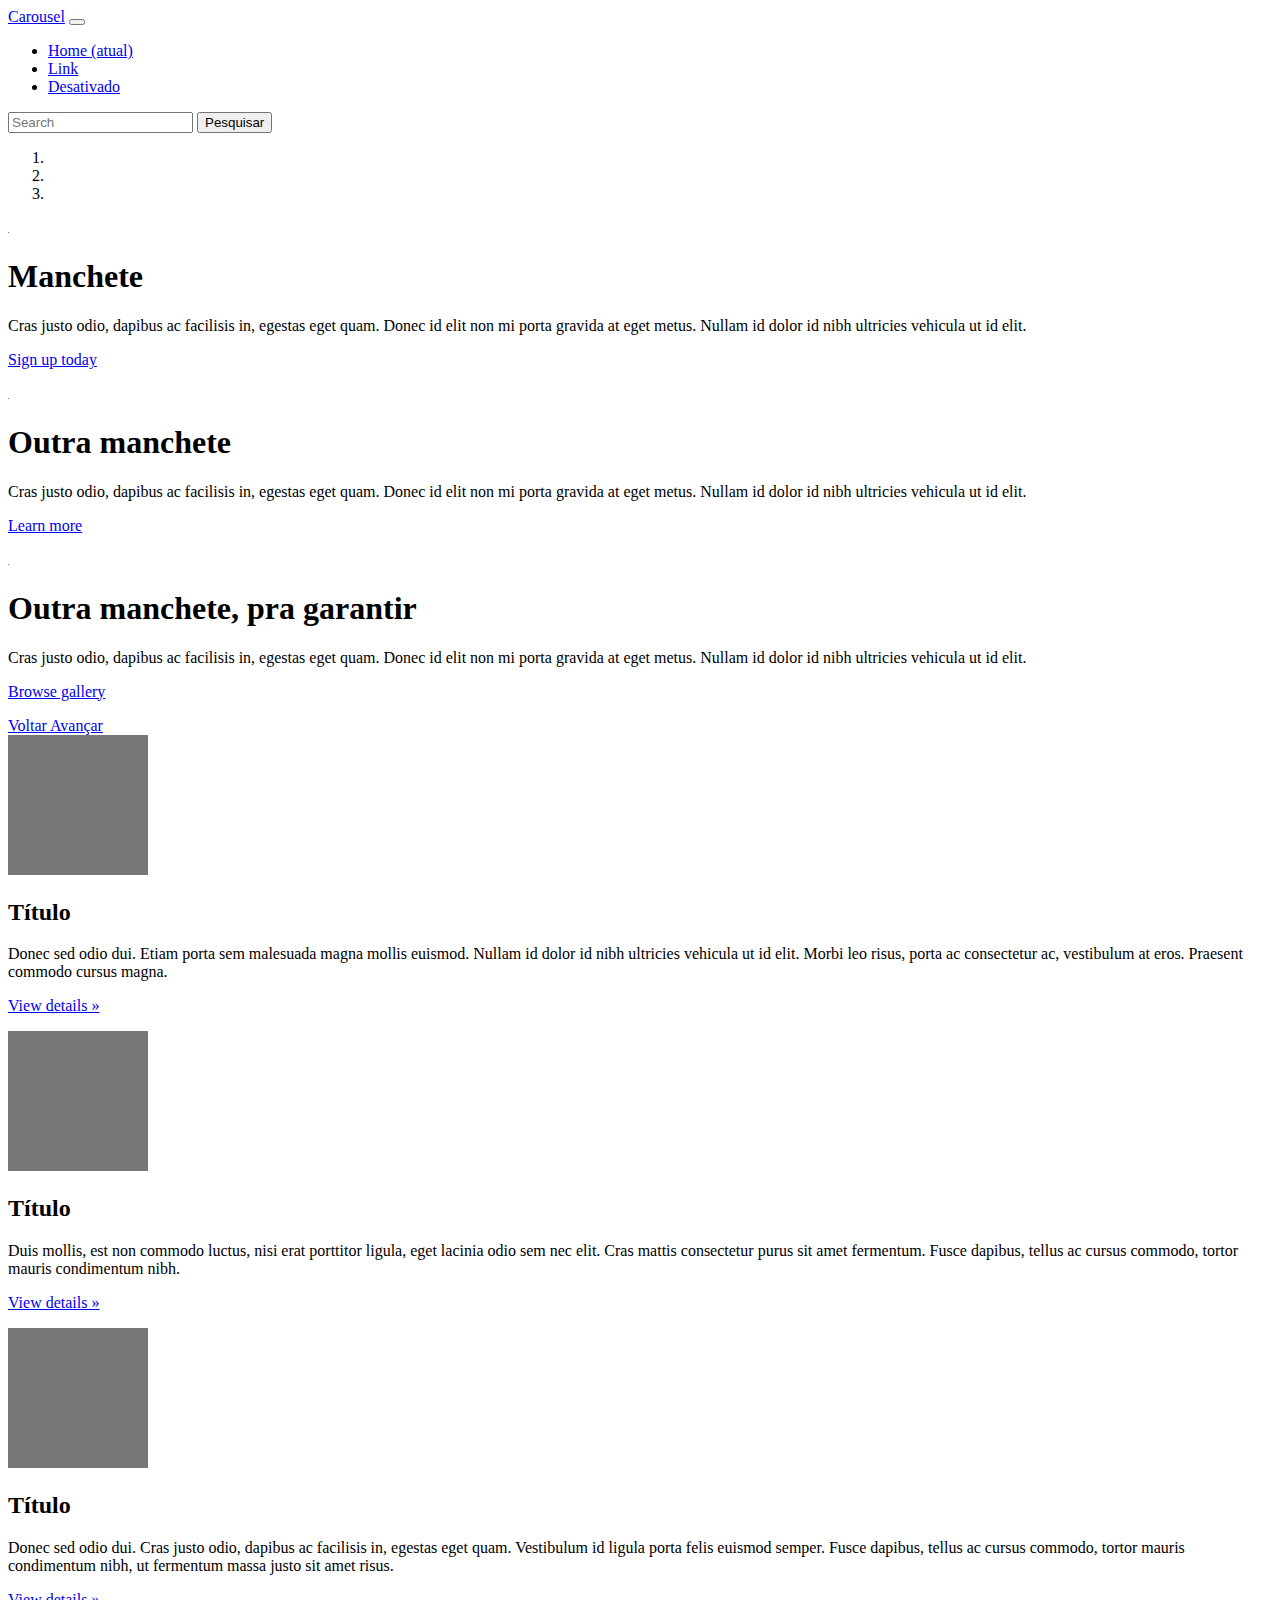
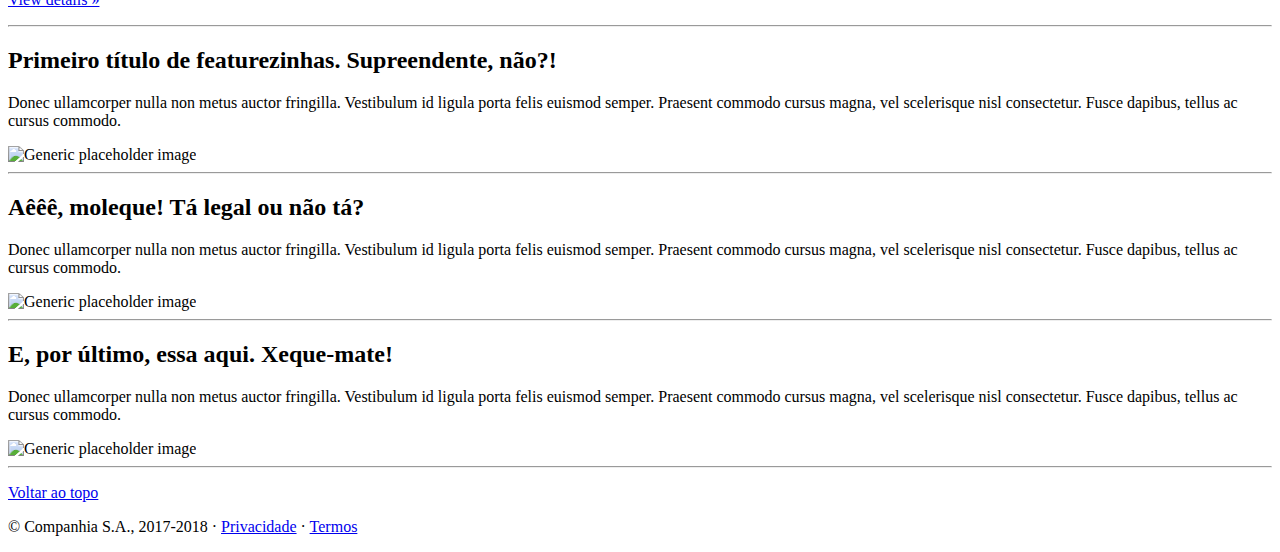
==== PáginaInternet/index.html @ f374580b "Initial commit" ====
<!doctype html>
<html lang="en">
  <head>
    <meta charset="utf-8">
    <meta name="viewport" content="width=device-width, initial-scale=1, shrink-to-fit=no">
    <meta name="description" content="">
    <meta name="author" content="">
    <link rel="icon" href="../../../../favicon.ico">

    <title>Vafeteria</title>

    <!-- Principal CSS do Bootstrap -->
    <link rel="stylesheet" href="https://stackpath.bootstrapcdn.com/bootstrap/4.1.3/css/bootstrap.min.css" integrity="sha384-MCw98/SFnGE8fJT3GXwEOngsV7Zt27NXFoaoApmYm81iuXoPkFOJwJ8ERdknLPMO" crossorigin="anonymous">

    <!-- Estilos customizados para esse template -->
    <link href="carousel.css" rel="stylesheet">
  </head>
  <body>

    <header>
      <nav class="navbar navbar-expand-md navbar-dark fixed-top bg-dark">
        <a class="navbar-brand" href="#">Carousel</a>
        <button class="navbar-toggler" type="button" data-toggle="collapse" data-target="#navbarCollapse" aria-controls="navbarCollapse" aria-expanded="false" aria-label="Toggle navigation">
          <span class="navbar-toggler-icon"></span>
        </button>
        <div class="collapse navbar-collapse" id="navbarCollapse">
          <ul class="navbar-nav mr-auto">
            <li class="nav-item active">
              <a class="nav-link" href="#">Home <span class="sr-only">(atual)</span></a>
            </li>
            <li class="nav-item">
              <a class="nav-link" href="#">Link</a>
            </li>
            <li class="nav-item">
              <a class="nav-link disabled" href="#">Desativado</a>
            </li>
          </ul>
          <form class="form-inline mt-2 mt-md-0">
            <input class="form-control mr-sm-2" type="text" placeholder="Search" aria-label="Search">
            <button class="btn btn-outline-success my-2 my-sm-0" type="submit">Pesquisar</button>
          </form>
        </div>
      </nav>
    </header>

    <main role="main">

      <div id="myCarousel" class="carousel slide" data-ride="carousel">
        <ol class="carousel-indicators">
          <li data-target="#myCarousel" data-slide-to="0" class="active"></li>
          <li data-target="#myCarousel" data-slide-to="1"></li>
          <li data-target="#myCarousel" data-slide-to="2"></li>
        </ol>
        <div class="carousel-inner">
          <div class="carousel-item active">
            <img class="first-slide" src="[data-uri]" alt="First slide">
            <div class="container">
              <div class="carousel-caption text-left">
                <h1>Manchete</h1>
                <p>Cras justo odio, dapibus ac facilisis in, egestas eget quam. Donec id elit non mi porta gravida at eget metus. Nullam id dolor id nibh ultricies vehicula ut id elit.</p>
                <p><a class="btn btn-lg btn-primary" href="#" role="button">Sign up today</a></p>
              </div>
            </div>
          </div>
          <div class="carousel-item">
            <img class="second-slide" src="[data-uri]" alt="Second slide">
            <div class="container">
              <div class="carousel-caption">
                <h1>Outra manchete</h1>
                <p>Cras justo odio, dapibus ac facilisis in, egestas eget quam. Donec id elit non mi porta gravida at eget metus. Nullam id dolor id nibh ultricies vehicula ut id elit.</p>
                <p><a class="btn btn-lg btn-primary" href="#" role="button">Learn more</a></p>
              </div>
            </div>
          </div>
          <div class="carousel-item">
            <img class="third-slide" src="[data-uri]" alt="Third slide">
            <div class="container">
              <div class="carousel-caption text-right">
                <h1>Outra manchete, pra garantir</h1>
                <p>Cras justo odio, dapibus ac facilisis in, egestas eget quam. Donec id elit non mi porta gravida at eget metus. Nullam id dolor id nibh ultricies vehicula ut id elit.</p>
                <p><a class="btn btn-lg btn-primary" href="#" role="button">Browse gallery</a></p>
              </div>
            </div>
          </div>
        </div>
        <a class="carousel-control-prev" href="#myCarousel" role="button" data-slide="prev">
          <span class="carousel-control-prev-icon" aria-hidden="true"></span>
          <span class="sr-only">Voltar</span>
        </a>
        <a class="carousel-control-next" href="#myCarousel" role="button" data-slide="next">
          <span class="carousel-control-next-icon" aria-hidden="true"></span>
          <span class="sr-only">Avançar</span>
        </a>
      </div>


      <!-- Mensagens de marketing e outras featurezinhas
      ================================================== -->
      <!-- Envolve o resto da página em outro container, para centralizar todo o conteúdo. -->

      <div class="container marketing">

        <!-- Três colunas de texto, abaixo do carousel -->
        <div class="row">
          <div class="col-lg-4">
            <img class="rounded-circle" src="[data-uri]" alt="Generic placeholder image" width="140" height="140">
            <h2>Título</h2>
            <p>Donec sed odio dui. Etiam porta sem malesuada magna mollis euismod. Nullam id dolor id nibh ultricies vehicula ut id elit. Morbi leo risus, porta ac consectetur ac, vestibulum at eros. Praesent commodo cursus magna.</p>
            <p><a class="btn btn-secondary" href="#" role="button">View details &raquo;</a></p>
          </div><!-- /.col-lg-4 -->
          <div class="col-lg-4">
            <img class="rounded-circle" src="[data-uri]" alt="Generic placeholder image" width="140" height="140">
            <h2>Título</h2>
            <p>Duis mollis, est non commodo luctus, nisi erat porttitor ligula, eget lacinia odio sem nec elit. Cras mattis consectetur purus sit amet fermentum. Fusce dapibus, tellus ac cursus commodo, tortor mauris condimentum nibh.</p>
            <p><a class="btn btn-secondary" href="#" role="button">View details &raquo;</a></p>
          </div><!-- /.col-lg-4 -->
          <div class="col-lg-4">
            <img class="rounded-circle" src="[data-uri]" alt="Generic placeholder image" width="140" height="140">
            <h2>Título</h2>
            <p>Donec sed odio dui. Cras justo odio, dapibus ac facilisis in, egestas eget quam. Vestibulum id ligula porta felis euismod semper. Fusce dapibus, tellus ac cursus commodo, tortor mauris condimentum nibh, ut fermentum massa justo sit amet risus.</p>
            <p><a class="btn btn-secondary" href="#" role="button">View details &raquo;</a></p>
          </div><!-- /.col-lg-4 -->
        </div><!-- /.row -->


        <!-- COMEÇAM AS MENCIONADAS FEATUREZINHAS xD -->

        <hr class="featurette-divider">

        <div class="row featurette">
          <div class="col-md-7">
            <h2 class="featurette-heading">Primeiro título de featurezinhas. <span class="text-muted">Supreendente, não?!</span></h2>
            <p class="lead">Donec ullamcorper nulla non metus auctor fringilla. Vestibulum id ligula porta felis euismod semper. Praesent commodo cursus magna, vel scelerisque nisl consectetur. Fusce dapibus, tellus ac cursus commodo.</p>
          </div>
          <div class="col-md-5">
            <img class="featurette-image img-fluid mx-auto" data-src="holder.js/500x500/auto" alt="Generic placeholder image">
          </div>
        </div>

        <hr class="featurette-divider">

        <div class="row featurette">
          <div class="col-md-7 order-md-2">
            <h2 class="featurette-heading">Aêêê, moleque! <span class="text-muted">Tá legal ou não tá?</span></h2>
            <p class="lead">Donec ullamcorper nulla non metus auctor fringilla. Vestibulum id ligula porta felis euismod semper. Praesent commodo cursus magna, vel scelerisque nisl consectetur. Fusce dapibus, tellus ac cursus commodo.</p>
          </div>
          <div class="col-md-5 order-md-1">
            <img class="featurette-image img-fluid mx-auto" data-src="holder.js/500x500/auto" alt="Generic placeholder image">
          </div>
        </div>

        <hr class="featurette-divider">

        <div class="row featurette">
          <div class="col-md-7">
            <h2 class="featurette-heading">E, por último, essa aqui. <span class="text-muted">Xeque-mate!</span></h2>
            <p class="lead">Donec ullamcorper nulla non metus auctor fringilla. Vestibulum id ligula porta felis euismod semper. Praesent commodo cursus magna, vel scelerisque nisl consectetur. Fusce dapibus, tellus ac cursus commodo.</p>
          </div>
          <div class="col-md-5">
            <img class="featurette-image img-fluid mx-auto" data-src="holder.js/500x500/auto" alt="Generic placeholder image">
          </div>
        </div>

        <hr class="featurette-divider">

        <!-- /FIM DAS FEATUREZINHAS *-* -->

      </div><!-- /.container -->


      <!-- FOOTER -->
      <footer class="container">
        <p class="float-right"><a href="#">Voltar ao topo</a></p>
        <p>&copy; Companhia S.A., 2017-2018 &middot; <a href="#">Privacidade</a> &middot; <a href="#">Termos</a></p>
      </footer>
    </main>

    <!-- Principal JavaScript do Bootstrap
    ================================================== -->
    <!-- Foi colocado no final para a página carregar mais rápido -->
    <script src="https://code.jquery.com/jquery-3.3.1.slim.min.js" integrity="sha384-q8i/X+965DzO0rT7abK41JStQIAqVgRVzpbzo5smXKp4YfRvH+8abtTE1Pi6jizo" crossorigin="anonymous"></script>
    <script src="https://cdnjs.cloudflare.com/ajax/libs/popper.js/1.14.3/umd/popper.min.js" integrity="sha384-ZMP7rVo3mIykV+2+9J3UJ46jBk0WLaUAdn689aCwoqbBJiSnjAK/l8WvCWPIPm49" crossorigin="anonymous"></script>
    <script src="https://stackpath.bootstrapcdn.com/bootstrap/4.1.3/js/bootstrap.min.js" integrity="sha384-ChfqqxuZUCnJSK3+MXmPNIyE6ZbWh2IMqE241rYiqJxyMiZ6OW/JmZQ5stwEULTy" crossorigin="anonymous"></script>
    <!-- Só faz o nossos placeholders de imagens funcionarem. Não precisar copiar a próxima linha! -->
    <script src="../../assets/js/vendor/holder.min.js"></script>
  </body>
</html>
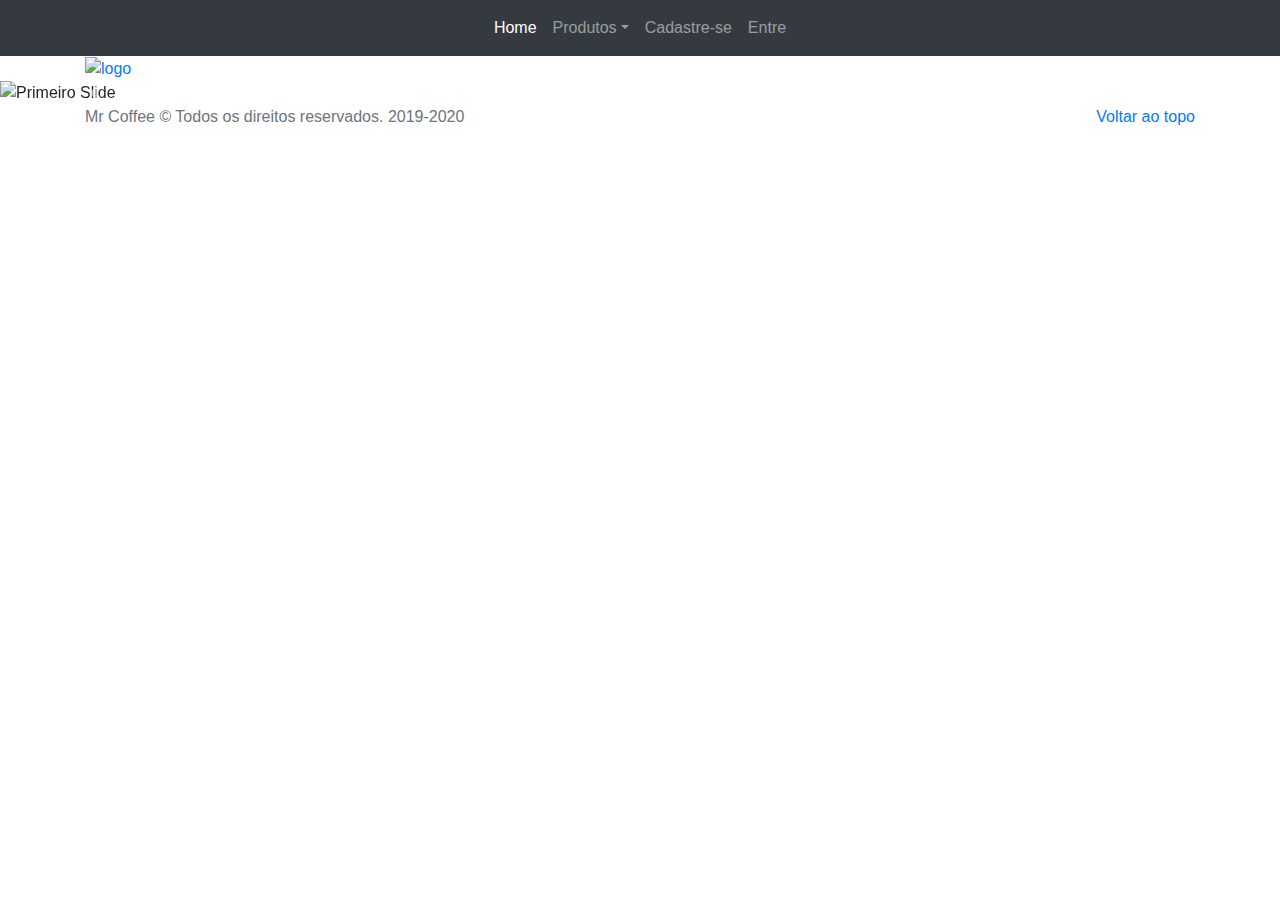
==== commit 3e53bf01: "Adição index, login e formulário." ====
--- a/PáginaInternet/index.html
+++ b/PáginaInternet/index.html
@@ -1,188 +1,102 @@
-
-<!doctype html>
-<html lang="en">
-  <head>
-    <meta charset="utf-8">
-    <meta name="viewport" content="width=device-width, initial-scale=1, shrink-to-fit=no">
-    <meta name="description" content="">
-    <meta name="author" content="">
-    <link rel="icon" href="../../../../favicon.ico">
-
-    <title>Vafeteria</title>
-
-    <!-- Principal CSS do Bootstrap -->
-    <link rel="stylesheet" href="https://stackpath.bootstrapcdn.com/bootstrap/4.1.3/css/bootstrap.min.css" integrity="sha384-MCw98/SFnGE8fJT3GXwEOngsV7Zt27NXFoaoApmYm81iuXoPkFOJwJ8ERdknLPMO" crossorigin="anonymous">
-
-    <!-- Estilos customizados para esse template -->
-    <link href="carousel.css" rel="stylesheet">
-  </head>
-  <body>
-
-    <header>
-      <nav class="navbar navbar-expand-md navbar-dark fixed-top bg-dark">
-        <a class="navbar-brand" href="#">Carousel</a>
-        <button class="navbar-toggler" type="button" data-toggle="collapse" data-target="#navbarCollapse" aria-controls="navbarCollapse" aria-expanded="false" aria-label="Toggle navigation">
-          <span class="navbar-toggler-icon"></span>
-        </button>
-        <div class="collapse navbar-collapse" id="navbarCollapse">
-          <ul class="navbar-nav mr-auto">
-            <li class="nav-item active">
-              <a class="nav-link" href="#">Home <span class="sr-only">(atual)</span></a>
-            </li>
-            <li class="nav-item">
-              <a class="nav-link" href="#">Link</a>
-            </li>
-            <li class="nav-item">
-              <a class="nav-link disabled" href="#">Desativado</a>
-            </li>
-          </ul>
-          <form class="form-inline mt-2 mt-md-0">
-            <input class="form-control mr-sm-2" type="text" placeholder="Search" aria-label="Search">
-            <button class="btn btn-outline-success my-2 my-sm-0" type="submit">Pesquisar</button>
-          </form>
-        </div>
-      </nav>
-    </header>
-
-    <main role="main">
-
-      <div id="myCarousel" class="carousel slide" data-ride="carousel">
-        <ol class="carousel-indicators">
-          <li data-target="#myCarousel" data-slide-to="0" class="active"></li>
-          <li data-target="#myCarousel" data-slide-to="1"></li>
-          <li data-target="#myCarousel" data-slide-to="2"></li>
-        </ol>
-        <div class="carousel-inner">
-          <div class="carousel-item active">
-            <img class="first-slide" src="[data-uri]" alt="First slide">
-            <div class="container">
-              <div class="carousel-caption text-left">
-                <h1>Manchete</h1>
-                <p>Cras justo odio, dapibus ac facilisis in, egestas eget quam. Donec id elit non mi porta gravida at eget metus. Nullam id dolor id nibh ultricies vehicula ut id elit.</p>
-                <p><a class="btn btn-lg btn-primary" href="#" role="button">Sign up today</a></p>
-              </div>
-            </div>
-          </div>
-          <div class="carousel-item">
-            <img class="second-slide" src="[data-uri]" alt="Second slide">
-            <div class="container">
-              <div class="carousel-caption">
-                <h1>Outra manchete</h1>
-                <p>Cras justo odio, dapibus ac facilisis in, egestas eget quam. Donec id elit non mi porta gravida at eget metus. Nullam id dolor id nibh ultricies vehicula ut id elit.</p>
-                <p><a class="btn btn-lg btn-primary" href="#" role="button">Learn more</a></p>
-              </div>
-            </div>
-          </div>
-          <div class="carousel-item">
-            <img class="third-slide" src="[data-uri]" alt="Third slide">
-            <div class="container">
-              <div class="carousel-caption text-right">
-                <h1>Outra manchete, pra garantir</h1>
-                <p>Cras justo odio, dapibus ac facilisis in, egestas eget quam. Donec id elit non mi porta gravida at eget metus. Nullam id dolor id nibh ultricies vehicula ut id elit.</p>
-                <p><a class="btn btn-lg btn-primary" href="#" role="button">Browse gallery</a></p>
-              </div>
-            </div>
-          </div>
-        </div>
-        <a class="carousel-control-prev" href="#myCarousel" role="button" data-slide="prev">
-          <span class="carousel-control-prev-icon" aria-hidden="true"></span>
-          <span class="sr-only">Voltar</span>
-        </a>
-        <a class="carousel-control-next" href="#myCarousel" role="button" data-slide="next">
-          <span class="carousel-control-next-icon" aria-hidden="true"></span>
-          <span class="sr-only">Avançar</span>
-        </a>
-      </div>
-
-
-      <!-- Mensagens de marketing e outras featurezinhas
-      ================================================== -->
-      <!-- Envolve o resto da página em outro container, para centralizar todo o conteúdo. -->
-
-      <div class="container marketing">
-
-        <!-- Três colunas de texto, abaixo do carousel -->
-        <div class="row">
-          <div class="col-lg-4">
-            <img class="rounded-circle" src="[data-uri]" alt="Generic placeholder image" width="140" height="140">
-            <h2>Título</h2>
-            <p>Donec sed odio dui. Etiam porta sem malesuada magna mollis euismod. Nullam id dolor id nibh ultricies vehicula ut id elit. Morbi leo risus, porta ac consectetur ac, vestibulum at eros. Praesent commodo cursus magna.</p>
-            <p><a class="btn btn-secondary" href="#" role="button">View details &raquo;</a></p>
-          </div><!-- /.col-lg-4 -->
-          <div class="col-lg-4">
-            <img class="rounded-circle" src="[data-uri]" alt="Generic placeholder image" width="140" height="140">
-            <h2>Título</h2>
-            <p>Duis mollis, est non commodo luctus, nisi erat porttitor ligula, eget lacinia odio sem nec elit. Cras mattis consectetur purus sit amet fermentum. Fusce dapibus, tellus ac cursus commodo, tortor mauris condimentum nibh.</p>
-            <p><a class="btn btn-secondary" href="#" role="button">View details &raquo;</a></p>
-          </div><!-- /.col-lg-4 -->
-          <div class="col-lg-4">
-            <img class="rounded-circle" src="[data-uri]" alt="Generic placeholder image" width="140" height="140">
-            <h2>Título</h2>
-            <p>Donec sed odio dui. Cras justo odio, dapibus ac facilisis in, egestas eget quam. Vestibulum id ligula porta felis euismod semper. Fusce dapibus, tellus ac cursus commodo, tortor mauris condimentum nibh, ut fermentum massa justo sit amet risus.</p>
-            <p><a class="btn btn-secondary" href="#" role="button">View details &raquo;</a></p>
-          </div><!-- /.col-lg-4 -->
-        </div><!-- /.row -->
-
-
-        <!-- COMEÇAM AS MENCIONADAS FEATUREZINHAS xD -->
-
-        <hr class="featurette-divider">
-
-        <div class="row featurette">
-          <div class="col-md-7">
-            <h2 class="featurette-heading">Primeiro título de featurezinhas. <span class="text-muted">Supreendente, não?!</span></h2>
-            <p class="lead">Donec ullamcorper nulla non metus auctor fringilla. Vestibulum id ligula porta felis euismod semper. Praesent commodo cursus magna, vel scelerisque nisl consectetur. Fusce dapibus, tellus ac cursus commodo.</p>
-          </div>
-          <div class="col-md-5">
-            <img class="featurette-image img-fluid mx-auto" data-src="holder.js/500x500/auto" alt="Generic placeholder image">
-          </div>
-        </div>
-
-        <hr class="featurette-divider">
-
-        <div class="row featurette">
-          <div class="col-md-7 order-md-2">
-            <h2 class="featurette-heading">Aêêê, moleque! <span class="text-muted">Tá legal ou não tá?</span></h2>
-            <p class="lead">Donec ullamcorper nulla non metus auctor fringilla. Vestibulum id ligula porta felis euismod semper. Praesent commodo cursus magna, vel scelerisque nisl consectetur. Fusce dapibus, tellus ac cursus commodo.</p>
-          </div>
-          <div class="col-md-5 order-md-1">
-            <img class="featurette-image img-fluid mx-auto" data-src="holder.js/500x500/auto" alt="Generic placeholder image">
-          </div>
-        </div>
-
-        <hr class="featurette-divider">
-
-        <div class="row featurette">
-          <div class="col-md-7">
-            <h2 class="featurette-heading">E, por último, essa aqui. <span class="text-muted">Xeque-mate!</span></h2>
-            <p class="lead">Donec ullamcorper nulla non metus auctor fringilla. Vestibulum id ligula porta felis euismod semper. Praesent commodo cursus magna, vel scelerisque nisl consectetur. Fusce dapibus, tellus ac cursus commodo.</p>
-          </div>
-          <div class="col-md-5">
-            <img class="featurette-image img-fluid mx-auto" data-src="holder.js/500x500/auto" alt="Generic placeholder image">
-          </div>
-        </div>
-
-        <hr class="featurette-divider">
-
-        <!-- /FIM DAS FEATUREZINHAS *-* -->
-
-      </div><!-- /.container -->
-
-
-      <!-- FOOTER -->
-      <footer class="container">
-        <p class="float-right"><a href="#">Voltar ao topo</a></p>
-        <p>&copy; Companhia S.A., 2017-2018 &middot; <a href="#">Privacidade</a> &middot; <a href="#">Termos</a></p>
-      </footer>
-    </main>
-
-    <!-- Principal JavaScript do Bootstrap
-    ================================================== -->
-    <!-- Foi colocado no final para a página carregar mais rápido -->
-    <script src="https://code.jquery.com/jquery-3.3.1.slim.min.js" integrity="sha384-q8i/X+965DzO0rT7abK41JStQIAqVgRVzpbzo5smXKp4YfRvH+8abtTE1Pi6jizo" crossorigin="anonymous"></script>
-    <script src="https://cdnjs.cloudflare.com/ajax/libs/popper.js/1.14.3/umd/popper.min.js" integrity="sha384-ZMP7rVo3mIykV+2+9J3UJ46jBk0WLaUAdn689aCwoqbBJiSnjAK/l8WvCWPIPm49" crossorigin="anonymous"></script>
-    <script src="https://stackpath.bootstrapcdn.com/bootstrap/4.1.3/js/bootstrap.min.js" integrity="sha384-ChfqqxuZUCnJSK3+MXmPNIyE6ZbWh2IMqE241rYiqJxyMiZ6OW/JmZQ5stwEULTy" crossorigin="anonymous"></script>
-    <!-- Só faz o nossos placeholders de imagens funcionarem. Não precisar copiar a próxima linha! -->
-    <script src="../../assets/js/vendor/holder.min.js"></script>
-  </body>
-</html>
+<!doctype html>
+<html lang="pt-br">
+  <head>
+    <!-- Required meta tags -->
+    <meta charset="utf-8">
+    <meta name="viewport" content="width=device-width, initial-scale=1, shrink-to-fit=no">
+    <meta name="description" content="">
+    <meta name="author" content="">
+    <title>Mr Coffee - O café como deve ser!</title>
+    
+    <!--Logo CSS-->
+    <link rel="stylesheet" href="../css/logo.css">
+    <!-- Bootstrap CSS -->
+    <link rel="stylesheet" href="https://stackpath.bootstrapcdn.com/bootstrap/4.3.1/css/bootstrap.min.css" integrity="sha384-ggOyR0iXCbMQv3Xipma34MD+dH/1fQ784/j6cY/iJTQUOhcWr7x9JvoRxT2MZw1T" crossorigin="anonymous">
+  </head>
+  <body>
+<header>
+    <nav class="navbar navbar-expand-lg navbar-dark bg-dark">
+        <button class="navbar-toggler" type="button" data-toggle="collapse" data-target="#navbarsExample08" aria-controls="navbarsExample08"              aria-expanded="false" aria-label="Toggle navigation">
+            <span class="navbar-toggler-icon"></span>
+        </button>
+                      
+        <div class="collapse navbar-collapse justify-content-md-center" id="navbarsExample08">
+            <ul class="navbar-nav">
+                <li class="nav-item active">
+                    <a class="nav-link" href="#">Home <span class="sr-only">(current)</span></a>
+                </li>
+                <li class="nav-item dropdown">
+                    <a class="nav-link dropdown-toggle" href="#" id="dropdown08" data-toggle="dropdown" aria-haspopup="true" aria-expanded="false">Produtos</a>
+                    <div class="dropdown-menu" aria-labelledby="dropdown08">
+                        <a class="dropdown-item" href="#">Cafés</a>
+                        <a class="dropdown-item" href="#">Sucos</a>
+                        <a class="dropdown-item" href="#">Lanches</a>
+                    </div>
+                </li>
+                <li class="nav-item">
+                    <a class="nav-link" href="../js/formulario.html">Cadastre-se</a>
+                </li>
+                <li class="nav-item">
+                  <a class="nav-link" href="../js/login.html">Entre</a>
+              </li>
+            </ul>
+        </div>
+    </nav>
+
+<div class="logo-area">
+	<div class="container">
+		<div class="logo">
+			<a href="#"><img src="../img/logoCafe01.png" class="logo" alt="logo" /></a>
+		</div><!-- logo -->
+	</div><!-- float-header -->
+</div><!-- logo-area -->
+</header>
+
+
+
+<main role="main">
+  <div id="carouselExampleIndicators" class="carousel slide" data-ride="carousel">
+    <ol class="carousel-indicators">
+      <li data-target="#carouselExampleIndicators" data-slide-to="0" class="active"></li>
+      <li data-target="#carouselExampleIndicators" data-slide-to="1"></li>
+      <li data-target="#carouselExampleIndicators" data-slide-to="2"></li>
+    </ol>
+    <div class="carousel-inner">
+      <div class="carousel-item active">
+        <img class="d-block w-100 h-100" src="../img/cafezaojava.jpg" alt="Primeiro Slide">
+      </div>
+      <div class="carousel-item">
+        <img class="d-block w-100 h-100" src="../img/cafezinjava.jpg" alt="Segundo Slide">
+      </div>
+      <div class="carousel-item">
+        <img class="d-block w-100 h-100" src="../img/cafejava.jpg" alt="Terceiro Slide">
+      </div>
+    </div>
+    <a class="carousel-control-prev" href="#carouselExampleIndicators" role="button" data-slide="prev">
+      <span class="carousel-control-prev-icon" aria-hidden="true"></span>
+      <span class="sr-only">Anterior</span>
+    </a>
+    <a class="carousel-control-next" href="#carouselExampleIndicators" role="button" data-slide="next">
+      <span class="carousel-control-next-icon" aria-hidden="true"></span>
+      <span class="sr-only">Próximo</span>
+    </a>
+  </div>
+
+</main>
+              
+<footer class="text-muted">
+  <div class="container">
+    <p class="float-right">
+      <a href="#">Voltar ao topo</a>
+    </p>
+    <p>Mr Coffee &copy; Todos os direitos reservados. 2019-2020</p>
+  </div>
+</footer>
+
+    <!-- Optional JavaScript -->
+    <!-- jQuery first, then Popper.js, then Bootstrap JS -->
+    <script src="https://code.jquery.com/jquery-3.3.1.slim.min.js" integrity="sha384-q8i/X+965DzO0rT7abK41JStQIAqVgRVzpbzo5smXKp4YfRvH+8abtTE1Pi6jizo" crossorigin="anonymous"></script>
+    <script src="https://cdnjs.cloudflare.com/ajax/libs/popper.js/1.14.7/umd/popper.min.js" integrity="sha384-UO2eT0CpHqdSJQ6hJty5KVphtPhzWj9WO1clHTMGa3JDZwrnQq4sF86dIHNDz0W1" crossorigin="anonymous"></script>
+    <script src="https://stackpath.bootstrapcdn.com/bootstrap/4.3.1/js/bootstrap.min.js" integrity="sha384-JjSmVgyd0p3pXB1rRibZUAYoIIy6OrQ6VrjIEaFf/nJGzIxFDsf4x0xIM+B07jRM" crossorigin="anonymous"></script>
+  </body>
+</html>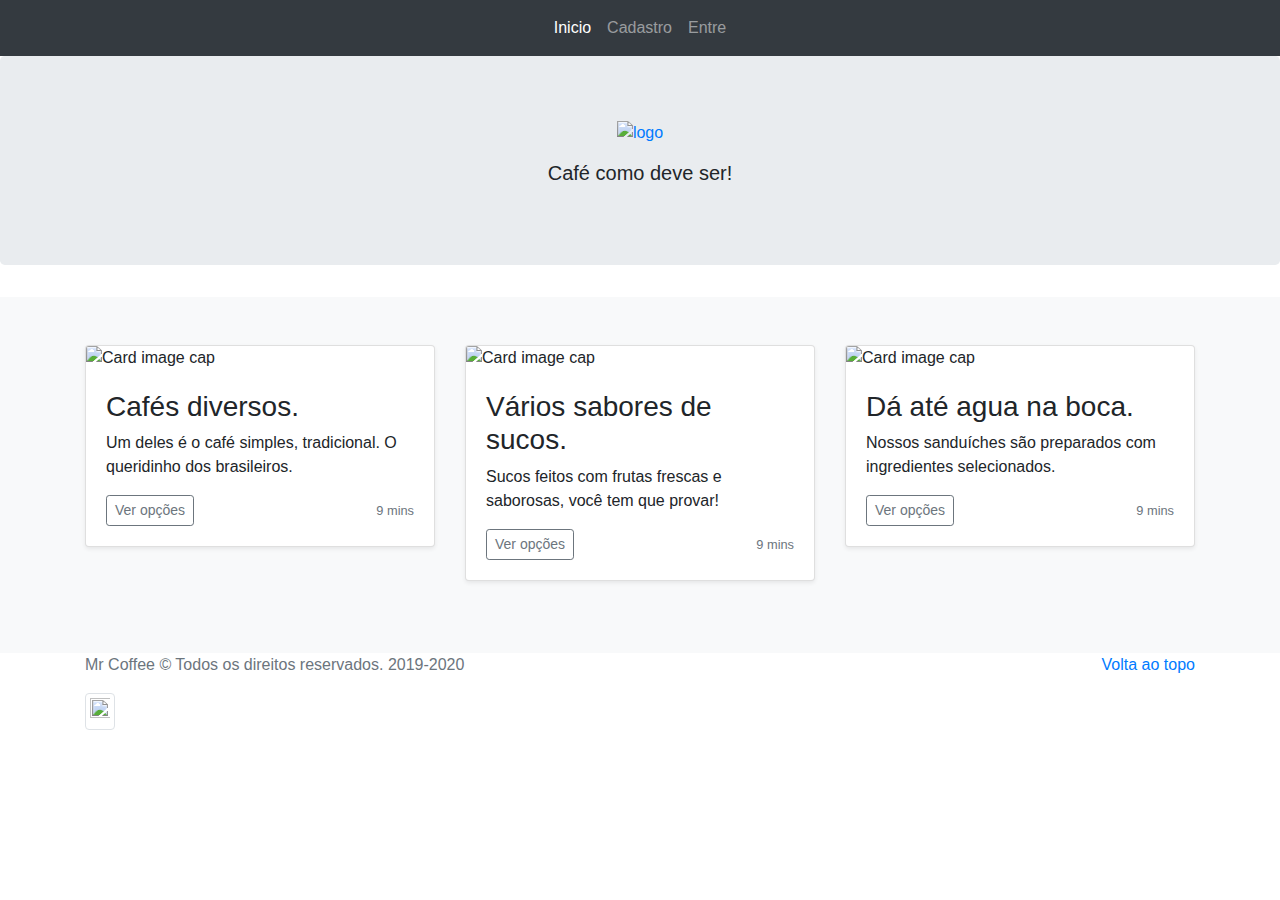
==== commit 8e3c1891: "Novas páginas" ====
--- a/PáginaInternet/index.html
+++ b/PáginaInternet/index.html
@@ -1,102 +1,130 @@
-<!doctype html>
-<html lang="pt-br">
-  <head>
-    <!-- Required meta tags -->
-    <meta charset="utf-8">
-    <meta name="viewport" content="width=device-width, initial-scale=1, shrink-to-fit=no">
-    <meta name="description" content="">
-    <meta name="author" content="">
-    <title>Mr Coffee - O café como deve ser!</title>
-    
-    <!--Logo CSS-->
-    <link rel="stylesheet" href="../css/logo.css">
-    <!-- Bootstrap CSS -->
-    <link rel="stylesheet" href="https://stackpath.bootstrapcdn.com/bootstrap/4.3.1/css/bootstrap.min.css" integrity="sha384-ggOyR0iXCbMQv3Xipma34MD+dH/1fQ784/j6cY/iJTQUOhcWr7x9JvoRxT2MZw1T" crossorigin="anonymous">
-  </head>
-  <body>
-<header>
-    <nav class="navbar navbar-expand-lg navbar-dark bg-dark">
-        <button class="navbar-toggler" type="button" data-toggle="collapse" data-target="#navbarsExample08" aria-controls="navbarsExample08"              aria-expanded="false" aria-label="Toggle navigation">
-            <span class="navbar-toggler-icon"></span>
-        </button>
-                      
-        <div class="collapse navbar-collapse justify-content-md-center" id="navbarsExample08">
-            <ul class="navbar-nav">
-                <li class="nav-item active">
-                    <a class="nav-link" href="#">Home <span class="sr-only">(current)</span></a>
-                </li>
-                <li class="nav-item dropdown">
-                    <a class="nav-link dropdown-toggle" href="#" id="dropdown08" data-toggle="dropdown" aria-haspopup="true" aria-expanded="false">Produtos</a>
-                    <div class="dropdown-menu" aria-labelledby="dropdown08">
-                        <a class="dropdown-item" href="#">Cafés</a>
-                        <a class="dropdown-item" href="#">Sucos</a>
-                        <a class="dropdown-item" href="#">Lanches</a>
-                    </div>
-                </li>
-                <li class="nav-item">
-                    <a class="nav-link" href="../js/formulario.html">Cadastre-se</a>
-                </li>
-                <li class="nav-item">
-                  <a class="nav-link" href="../js/login.html">Entre</a>
-              </li>
-            </ul>
-        </div>
-    </nav>
-
-<div class="logo-area">
-	<div class="container">
-		<div class="logo">
-			<a href="#"><img src="../img/logoCafe01.png" class="logo" alt="logo" /></a>
-		</div><!-- logo -->
-	</div><!-- float-header -->
-</div><!-- logo-area -->
-</header>
-
-
-
-<main role="main">
-  <div id="carouselExampleIndicators" class="carousel slide" data-ride="carousel">
-    <ol class="carousel-indicators">
-      <li data-target="#carouselExampleIndicators" data-slide-to="0" class="active"></li>
-      <li data-target="#carouselExampleIndicators" data-slide-to="1"></li>
-      <li data-target="#carouselExampleIndicators" data-slide-to="2"></li>
-    </ol>
-    <div class="carousel-inner">
-      <div class="carousel-item active">
-        <img class="d-block w-100 h-100" src="../img/cafezaojava.jpg" alt="Primeiro Slide">
-      </div>
-      <div class="carousel-item">
-        <img class="d-block w-100 h-100" src="../img/cafezinjava.jpg" alt="Segundo Slide">
-      </div>
-      <div class="carousel-item">
-        <img class="d-block w-100 h-100" src="../img/cafejava.jpg" alt="Terceiro Slide">
-      </div>
-    </div>
-    <a class="carousel-control-prev" href="#carouselExampleIndicators" role="button" data-slide="prev">
-      <span class="carousel-control-prev-icon" aria-hidden="true"></span>
-      <span class="sr-only">Anterior</span>
-    </a>
-    <a class="carousel-control-next" href="#carouselExampleIndicators" role="button" data-slide="next">
-      <span class="carousel-control-next-icon" aria-hidden="true"></span>
-      <span class="sr-only">Próximo</span>
-    </a>
-  </div>
-
-</main>
-              
-<footer class="text-muted">
-  <div class="container">
-    <p class="float-right">
-      <a href="#">Voltar ao topo</a>
-    </p>
-    <p>Mr Coffee &copy; Todos os direitos reservados. 2019-2020</p>
-  </div>
-</footer>
-
-    <!-- Optional JavaScript -->
-    <!-- jQuery first, then Popper.js, then Bootstrap JS -->
-    <script src="https://code.jquery.com/jquery-3.3.1.slim.min.js" integrity="sha384-q8i/X+965DzO0rT7abK41JStQIAqVgRVzpbzo5smXKp4YfRvH+8abtTE1Pi6jizo" crossorigin="anonymous"></script>
-    <script src="https://cdnjs.cloudflare.com/ajax/libs/popper.js/1.14.7/umd/popper.min.js" integrity="sha384-UO2eT0CpHqdSJQ6hJty5KVphtPhzWj9WO1clHTMGa3JDZwrnQq4sF86dIHNDz0W1" crossorigin="anonymous"></script>
-    <script src="https://stackpath.bootstrapcdn.com/bootstrap/4.3.1/js/bootstrap.min.js" integrity="sha384-JjSmVgyd0p3pXB1rRibZUAYoIIy6OrQ6VrjIEaFf/nJGzIxFDsf4x0xIM+B07jRM" crossorigin="anonymous"></script>
-  </body>
-</html>+<!doctype html>
+<html lang="pt-br">
+  <head>
+    <meta charset="utf-8">
+    <meta name="viewport" content="width=device-width, initial-scale=1, shrink-to-fit=no">
+    <meta name="description" content="">
+    <meta name="author" content="">
+    <link rel="icon" href="../../../../favicon.ico">
+
+    <title>Mr Coffee - O Café como deve ser!</title>
+
+    <!-- Bootstrap core CSS -->
+    <link rel="stylesheet" href="https://stackpath.bootstrapcdn.com/bootstrap/4.3.1/css/bootstrap.min.css" integrity="sha384-ggOyR0iXCbMQv3Xipma34MD+dH/1fQ784/j6cY/iJTQUOhcWr7x9JvoRxT2MZw1T" crossorigin="anonymous">
+
+    <!-- Custom styles for this template -->
+    
+    <link rel="stylesheet" href="../css/index.css">
+  </head>
+
+  <body>
+
+    <header>
+      <nav class="navbar navbar-expand-lg navbar-dark bg-dark">
+          <button class="navbar-toggler" type="button" data-toggle="collapse" data-target="#navbarsExample08" aria-controls="navbarsExample08" aria-expanded="false" aria-label="Toggle navigation">
+              <span class="navbar-toggler-icon"></span>
+          </button>
+                        
+          <div class="collapse navbar-collapse justify-content-md-center" id="navbarsExample08">
+              <ul class="navbar-nav">
+                  <li class="nav-item active">
+                    <a class="nav-link" href="#">Inicio <span class="sr-only">(current)</span></a>
+                  </li>
+                  <li class="nav-item">
+                    <a class="nav-link" href="../html/formulario.html">Cadastro</a>
+                  </li>
+                  <li class="nav-item">
+                    <a class="nav-link" href="../html/login.html">Entre</a>
+                </li>
+              </ul>
+          </div>
+      </nav>
+  </header>
+
+    <main role="main">
+
+      <section class="jumbotron text-center">
+        <div class="container">
+          <a href="#"><img src="../img/logoCafe01.png" class="logo" alt="logo" /></a>
+          <p class="lead text-muted">
+            <h5> Café como deve ser!</h5>
+          </p>
+        </div>
+      </section>
+
+      <div class="album py-5 bg-light">
+        <div class="container">
+          <div class="row">
+            <div class="col-md-4">
+              <div class="card mb-4 shadow-sm">
+                <img class="card-img-top" src="../img/cafezinho.jpg" alt="Card image cap">
+                <div class="card-body">
+                  <h3>Cafés diversos.</h3>
+                  <p class="card-text">Um deles é o café simples, tradicional. O queridinho dos brasileiros.</p>
+                  <div class="d-flex justify-content-between align-items-center">
+                    <div class="btn-group">
+                      <button type="button" class="btn btn-sm btn-outline-secondary">Ver opções</button>
+                    </div>
+                    <small class="text-muted">9 mins</small>
+                  </div>
+                </div>
+              </div>
+            </div>
+
+            <div class="col-md-4">
+              <div class="card mb-4 shadow-sm">
+                <img class="card-img-top" src="../img/suquinho.jpg" alt="Card image cap">
+                <div class="card-body">
+                  <h3>Vários sabores de sucos.</h3>
+                  <p class="card-text">Sucos feitos com frutas frescas e saborosas, você tem que provar!</p>
+                  <div class="d-flex justify-content-between align-items-center">
+                    <div class="btn-group">
+                      <button type="button" class="btn btn-sm btn-outline-secondary">Ver opções</button>
+                    </div>
+                    <small class="text-muted">9 mins</small>
+                  </div>
+                </div>
+              </div>
+            </div>
+            
+            <div class="col-md-4">
+              <div class="card mb-4 shadow-sm">
+                <img class="card-img-top" src="../img/lanchinho.jpg" alt="Card image cap">
+                <div class="card-body">
+                  <h3>Dá até agua na boca.</h3>
+                  <p class="card-text">Nossos sanduíches são preparados com ingredientes selecionados.</p>
+                  <div class="d-flex justify-content-between align-items-center">
+                    <div class="btn-group">
+                      <button type="button" class="btn btn-sm btn-outline-secondary">Ver opções</button>
+                    </div>
+                    <small class="text-muted">9 mins</small>
+                  </div>
+                </div>
+              </div>
+            </div>
+          </div>
+        </div>
+      </div>
+
+    </main>
+
+    <footer class="text-muted">
+      <div class="container">
+        <p class="float-right">
+          <a href="#">Volta ao topo</a>
+        </p>
+        <p>Mr Coffee &copy; Todos os direitos reservados. 2019-2020</p>
+        <a href="https://www.facebook.com/Mr-Coffee-106831307390201/"><img src="../img/facebookicone.png" width="30" height="30" class="media-object  img-responsive img-thumbnail"></a>
+      </div>
+    </footer>
+
+    <!-- Bootstrap core JavaScript
+    ================================================== -->
+    <!-- Placed at the end of the document so the pages load faster -->
+    <script src="https://code.jquery.com/jquery-3.3.1.slim.min.js" integrity="sha384-q8i/X+965DzO0rT7abK41JStQIAqVgRVzpbzo5smXKp4YfRvH+8abtTE1Pi6jizo" crossorigin="anonymous"></script>
+    <script>window.jQuery || document.write('<script src="../../assets/js/vendor/jquery-slim.min.js"><\/script>')</script>
+    <script src="../../assets/js/vendor/popper.min.js"></script>
+    <script src="../../dist/js/bootstrap.min.js"></script>
+    <script src="../../assets/js/vendor/holder.min.js"></script>
+  </body>
+</html>
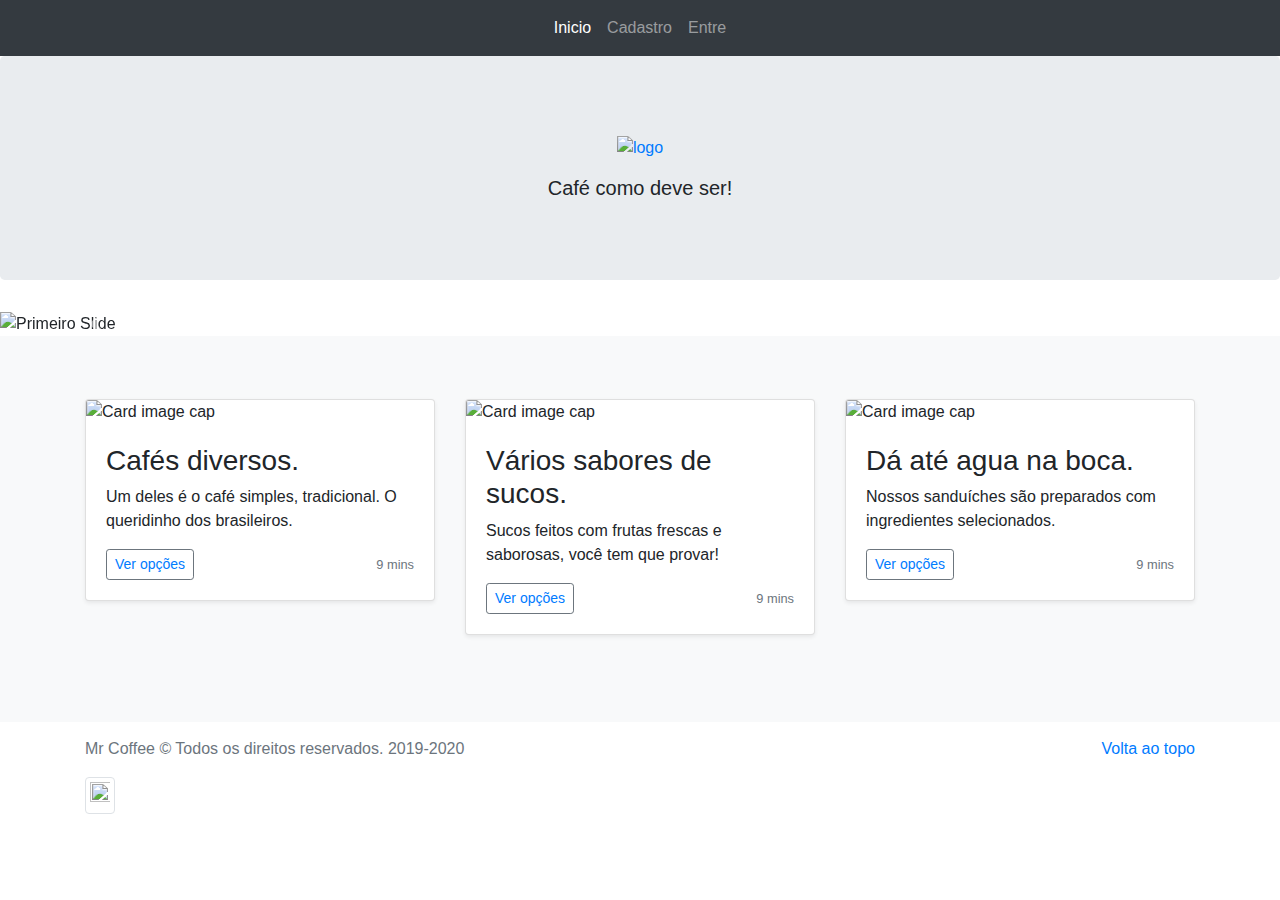
==== commit 15940c43: "Novas paginas adicionadas." ====
--- a/PáginaInternet/index.html
+++ b/PáginaInternet/index.html
@@ -31,10 +31,10 @@
                     <a class="nav-link" href="#">Inicio <span class="sr-only">(current)</span></a>
                   </li>
                   <li class="nav-item">
-                    <a class="nav-link" href="../html/formulario.html">Cadastro</a>
+                    <a class="nav-link" href="../html/formulario.html" target="blanck">Cadastro</a>
                   </li>
                   <li class="nav-item">
-                    <a class="nav-link" href="../html/login.html">Entre</a>
+                    <a class="nav-link" href="../html/login.html" target="blanck">Entre</a>
                 </li>
               </ul>
           </div>
@@ -52,18 +52,45 @@
         </div>
       </section>
 
+      <div id="carouselExampleIndicators" class="carousel slide tamanho" data-ride="carousel" >
+        <ol class="carousel-indicators">
+          <li data-target="#carouselExampleIndicators" data-slide-to="0" class="active"></li>
+          <li data-target="#carouselExampleIndicators" data-slide-to="1"></li>
+          <li data-target="#carouselExampleIndicators" data-slide-to="2"></li>
+        </ol>
+        <div class="carousel-inner">
+          <div class="carousel-item active">
+            <img class="d-block w-100" src="../img/cafezinho.jpg" alt="Primeiro Slide">
+          </div>
+          <div class="carousel-item">
+            <img class="d-block w-100" src="../img/lanchinho.jpg" alt="Segundo Slide">
+          </div>
+          <div class="carousel-item">
+            <img class="d-block w-100" src="../img/suquinho.jpg" alt="Terceiro Slide">
+          </div>
+        </div>
+        <a class="carousel-control-prev" href="#carouselExampleIndicators" role="button" data-slide="prev">
+          <span class="carousel-control-prev-icon" aria-hidden="true"></span>
+          <span class="sr-only">Anterior</span>
+        </a>
+        <a class="carousel-control-next" href="#carouselExampleIndicators" role="button" data-slide="next">
+          <span class="carousel-control-next-icon" aria-hidden="true"></span>
+          <span class="sr-only">Próximo</span>
+        </a>
+      </div>
+
       <div class="album py-5 bg-light">
         <div class="container">
           <div class="row">
             <div class="col-md-4">
               <div class="card mb-4 shadow-sm">
-                <img class="card-img-top" src="../img/cafezinho.jpg" alt="Card image cap">
+                <img class="card-img-top" src="../img/cafe01.jpg" alt="Card image cap">
                 <div class="card-body">
                   <h3>Cafés diversos.</h3>
                   <p class="card-text">Um deles é o café simples, tradicional. O queridinho dos brasileiros.</p>
                   <div class="d-flex justify-content-between align-items-center">
                     <div class="btn-group">
-                      <button type="button" class="btn btn-sm btn-outline-secondary">Ver opções</button>
+                      <button type="button" class="btn btn-sm btn-outline-secondary"><a href="produto2.html">Ver opções</a></button>
                     </div>
                     <small class="text-muted">9 mins</small>
                   </div>
@@ -73,13 +100,13 @@
 
             <div class="col-md-4">
               <div class="card mb-4 shadow-sm">
-                <img class="card-img-top" src="../img/suquinho.jpg" alt="Card image cap">
+                <img class="card-img-top" src="../img/suco01.jpg" alt="Card image cap">
                 <div class="card-body">
                   <h3>Vários sabores de sucos.</h3>
                   <p class="card-text">Sucos feitos com frutas frescas e saborosas, você tem que provar!</p>
                   <div class="d-flex justify-content-between align-items-center">
                     <div class="btn-group">
-                      <button type="button" class="btn btn-sm btn-outline-secondary">Ver opções</button>
+                      <button type="button" class="btn btn-sm btn-outline-secondary"><a href="produto.html">Ver opções</a></button>
                     </div>
                     <small class="text-muted">9 mins</small>
                   </div>
@@ -89,13 +116,13 @@
             
             <div class="col-md-4">
               <div class="card mb-4 shadow-sm">
-                <img class="card-img-top" src="../img/lanchinho.jpg" alt="Card image cap">
+                <img class="card-img-top" src="../img/lanche01.jpg" alt="Card image cap">
                 <div class="card-body">
                   <h3>Dá até agua na boca.</h3>
                   <p class="card-text">Nossos sanduíches são preparados com ingredientes selecionados.</p>
                   <div class="d-flex justify-content-between align-items-center">
                     <div class="btn-group">
-                      <button type="button" class="btn btn-sm btn-outline-secondary">Ver opções</button>
+                      <button type="button" class="btn btn-sm btn-outline-secondary"><a href="produto3.html">Ver opções</a></button>
                     </div>
                     <small class="text-muted">9 mins</small>
                   </div>
@@ -114,7 +141,7 @@
           <a href="#">Volta ao topo</a>
         </p>
         <p>Mr Coffee &copy; Todos os direitos reservados. 2019-2020</p>
-        <a href="https://www.facebook.com/Mr-Coffee-106831307390201/"><img src="../img/facebookicone.png" width="30" height="30" class="media-object  img-responsive img-thumbnail"></a>
+        <a href="https://www.facebook.com/Mr-Coffee-106831307390201/" target="blanck"><img src="../img/facebookicone.png" width="30" height="30" class="media-object  img-responsive img-thumbnail"></a>
       </div>
     </footer>
 
@@ -122,9 +149,7 @@
     ================================================== -->
     <!-- Placed at the end of the document so the pages load faster -->
     <script src="https://code.jquery.com/jquery-3.3.1.slim.min.js" integrity="sha384-q8i/X+965DzO0rT7abK41JStQIAqVgRVzpbzo5smXKp4YfRvH+8abtTE1Pi6jizo" crossorigin="anonymous"></script>
-    <script>window.jQuery || document.write('<script src="../../assets/js/vendor/jquery-slim.min.js"><\/script>')</script>
-    <script src="../../assets/js/vendor/popper.min.js"></script>
-    <script src="../../dist/js/bootstrap.min.js"></script>
-    <script src="../../assets/js/vendor/holder.min.js"></script>
+<script src="https://cdnjs.cloudflare.com/ajax/libs/popper.js/1.14.3/umd/popper.min.js" integrity="sha384-ZMP7rVo3mIykV+2+9J3UJ46jBk0WLaUAdn689aCwoqbBJiSnjAK/l8WvCWPIPm49" crossorigin="anonymous"></script>
+<script src="https://stackpath.bootstrapcdn.com/bootstrap/4.1.3/js/bootstrap.min.js" integrity="sha384-ChfqqxuZUCnJSK3+MXmPNIyE6ZbWh2IMqE241rYiqJxyMiZ6OW/JmZQ5stwEULTy" crossorigin="anonymous"></script>
   </body>
 </html>
--- a/css/index.css
+++ b/css/index.css
@@ -0,0 +1,43 @@
+.logo-area {
+    text-align: center;
+}
+.container {
+    margin: 15px auto;
+    width: 1180px;
+:root {
+  --jumbotron-padding-y: 3rem;
+}
+
+.jumbotron {
+  padding-top: var(--jumbotron-padding-y);
+  padding-bottom: var(--jumbotron-padding-y);
+  margin-bottom: 0;
+  background-color: #fff;
+}
+@media (min-width: 768px) {
+  .jumbotron {
+    padding-top: calc(var(--jumbotron-padding-y) * 2);
+    padding-bottom: calc(var(--jumbotron-padding-y) * 2);
+  }
+}
+
+.jumbotron p:last-child {
+  margin-bottom: 0;
+}
+
+.jumbotron-heading {
+  font-weight: 300;
+}
+
+.jumbotron .container {
+  max-width: 40rem;
+}
+
+footer {
+  padding-top: 3rem;
+  padding-bottom: 3rem;
+}
+
+footer p {
+  margin-bottom: .25rem;
+}
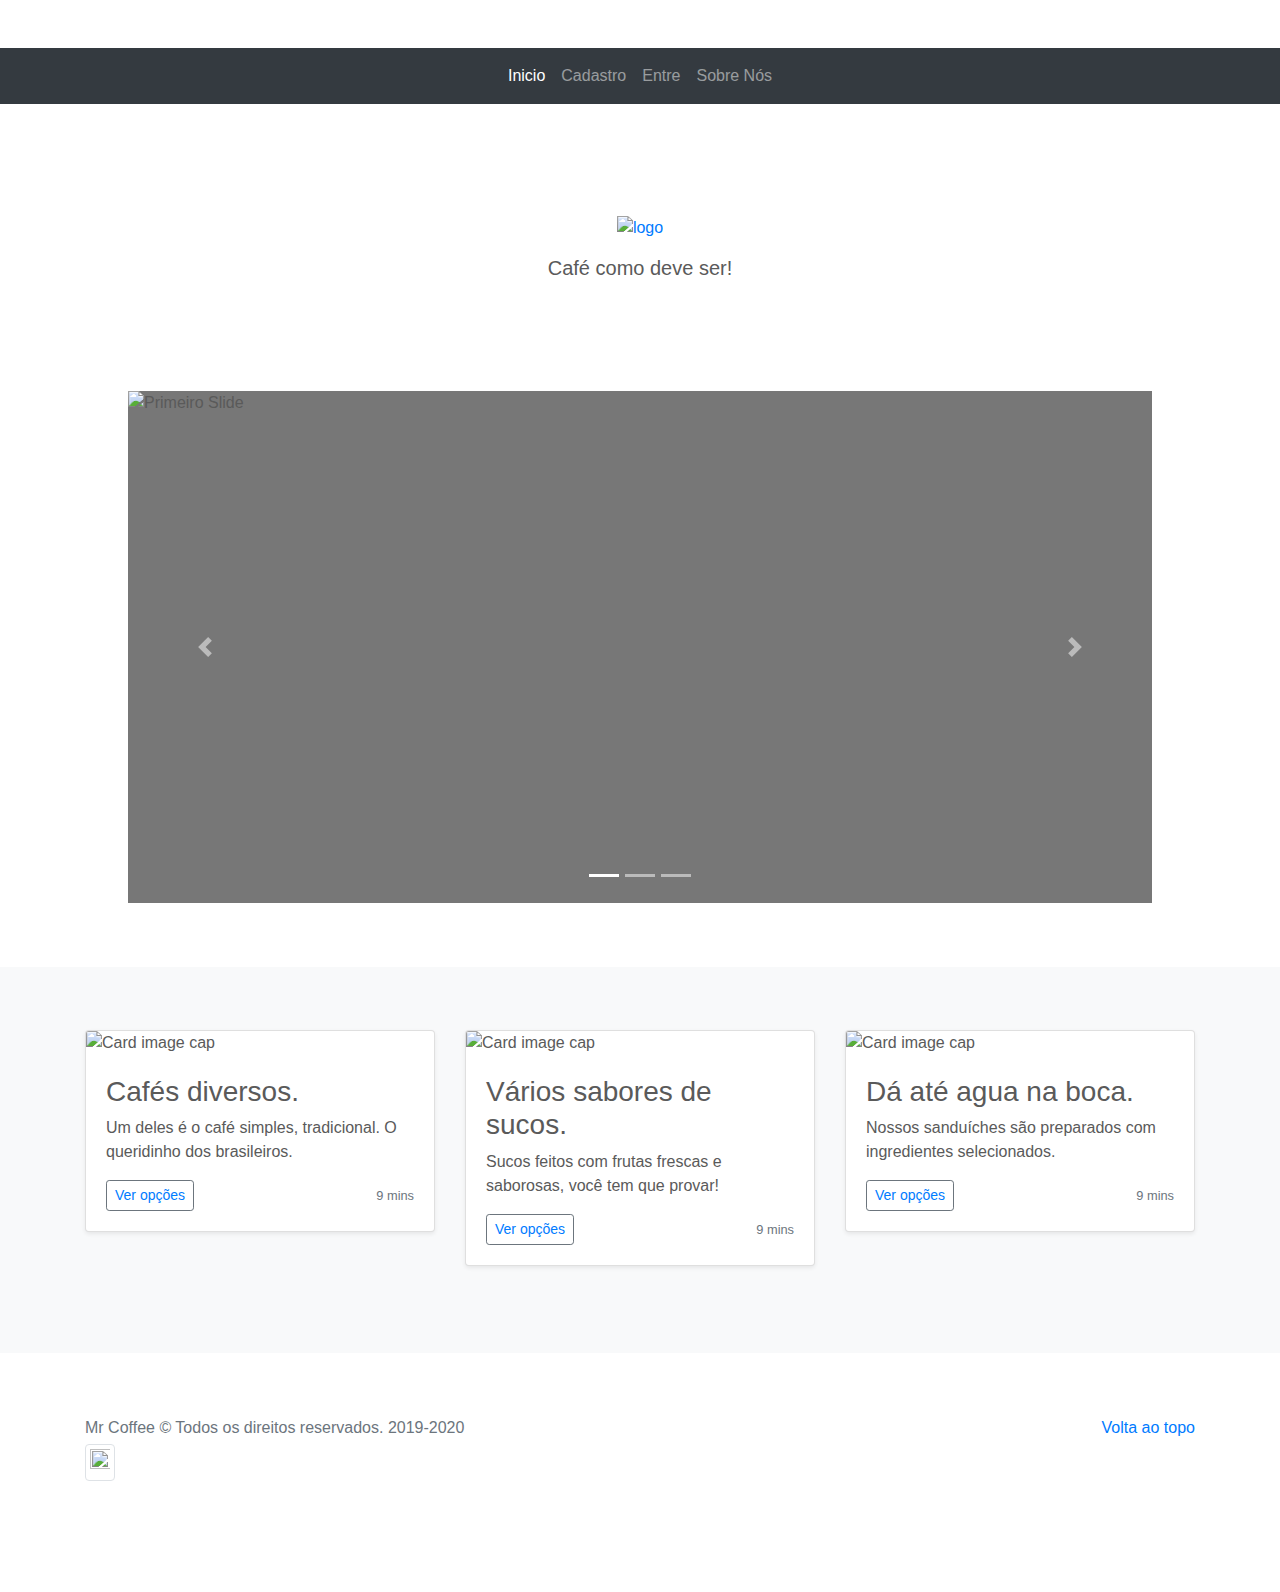
==== commit 9a04d5be: "Atualização do site" ====
--- a/PáginaInternet/index.html
+++ b/PáginaInternet/index.html
@@ -36,6 +36,9 @@
                   <li class="nav-item">
                     <a class="nav-link" href="../html/login.html" target="blanck">Entre</a>
                 </li>
+                <li class="nav-item">
+                  <a class="nav-link" href="sobre.html" target="blanck">Sobre Nós</a>
+              </li>
               </ul>
           </div>
       </nav>
--- a/css/index.css
+++ b/css/index.css
@@ -3,7 +3,7 @@
 }
 .container {
     margin: 15px auto;
-    width: 1180px;
+    width: 1180px;}
 :root {
   --jumbotron-padding-y: 3rem;
 }
@@ -41,3 +41,99 @@
 footer p {
   margin-bottom: .25rem;
 }
+/* GLOBAL STYLES
+-------------------------------------------------- */
+/* Padding below the footer and lighter body text */
+
+body {
+  padding-top: 3rem;
+  padding-bottom: 3rem;
+  color: #5a5a5a;
+}
+
+
+/* CUSTOMIZE THE CAROUSEL
+-------------------------------------------------- */
+
+/* Carousel base class */
+.carousel {
+  margin-bottom: 4rem;
+}
+/* Since positioning the image, we need to help out the caption */
+.carousel-caption {
+  bottom: 3rem;
+  z-index: 10;
+}
+
+/* Declare heights because of positioning of img element */
+.carousel-item {
+  height: 32rem;
+  background-color: #777;
+}
+.carousel-item > img {
+  position: absolute;
+  top: 0;
+  left: 0;
+  min-width: 100%;
+  height: 32rem;
+}
+
+
+/* MARKETING CONTENT
+-------------------------------------------------- */
+
+/* Center align the text within the three columns below the carousel */
+.marketing .col-lg-4 {
+  margin-bottom: 1.5rem;
+  text-align: center;
+}
+.marketing h2 {
+  font-weight: 400;
+}
+.marketing .col-lg-4 p {
+  margin-right: .75rem;
+  margin-left: .75rem;
+}
+
+
+/* Featurettes
+------------------------- */
+
+.featurette-divider {
+  margin: 5rem 0; /* Space out the Bootstrap <hr> more */
+}
+
+/* Thin out the marketing headings */
+.featurette-heading {
+  font-weight: 300;
+  line-height: 1;
+  letter-spacing: -.05rem;
+}
+
+
+/* RESPONSIVE CSS
+-------------------------------------------------- */
+
+@media (min-width: 40em) {
+  /* Bump up size of carousel content */
+  .carousel-caption p {
+    margin-bottom: 1.25rem;
+    font-size: 1.25rem;
+    line-height: 1.4;
+  }
+
+  .featurette-heading {
+    font-size: 50px;
+  }
+}
+
+@media (min-width: 62em) {
+  .featurette-heading {
+    margin-top: 7rem;
+  }
+}
+ .tamanho{
+   width: 1024px;
+   margin-left: auto;
+   margin-right: auto;
+ }